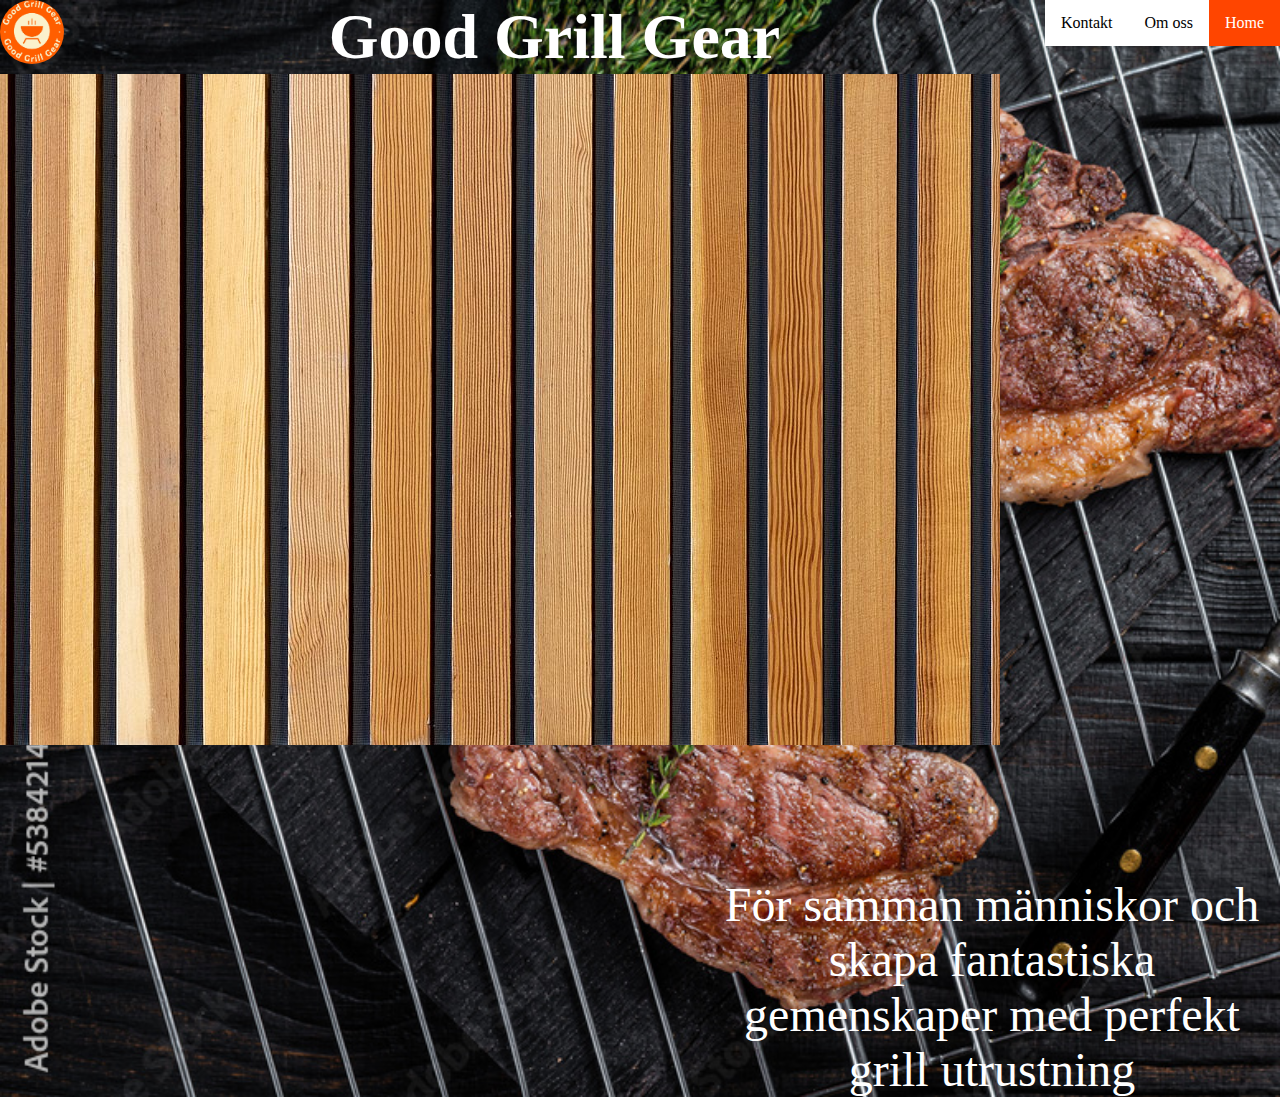
==== Index.html @ efc12a7b "aqweRSDTGFHJM,K" ====
<!DOCTYPE html>
<html lang="en">
  <head>
    <link rel="stylesheet" href="style.css" />
    <meta charset="UTF-8" />
    <meta name="viewport" content="width=device-width, initial-scale=1.0" />
    <title>Document</title>
  </head>
  <body>
    <header>
      <div class="topnav">
        <img class="Logo" src="GGG_logo.png" alt="LOGO" />
        <a class="active" href="#home">Home</a>
        <a href="Om oss">Om oss</a>
        <a href="Kontakt">Kontakt</a>
        <h1>Good Grill Gear</h1>
      </div>
    </header>
    <main>
      <img src="WoodBackground.jpg" alt="WoodBackground" />
      <p class="Slogan">
        För samman människor och skapa fantastiska gemenskaper med perfekt grill
        utrustning
      </p>
    </main>
    <footer></footer>
  </body>

  <script src="app.js"></script>
</html>
---- style.css ----
* {
  margin: 0;
  padding: 0;
}

body {
  background-image: url(Grill-Background.jpg);
  background-repeat: no-repeat;
  background-size: cover;
}

.Logo {
  border-radius: 50%;
  float: left;
  width: 5%;
}

h1 {
  text-align: center;
  color: white;
  font-size: 400%;
  font-family: Georgia, "Times New Roman", Times, serif;
}
.topnav {
  overflow: hidden;
}

.topnav a {
  float: right;
  padding: 14px 16px;
  font-size: 16px;
  background-color: white;
  color: black;
  font-family: Georgia, "Times New Roman", Times, serif;
  text-decoration: none;
}

.topnav a:hover {
  background-color: white;
  color: black;
}

.topnav a.active {
  background-color: orangered;
  color: white;
}

.grill {
  width: 35%;
  float: right;
  margin-right: 5%;
  margin-top: 5%;
}

.Slogan {
  color: white;
  text-align: center;
  max-width: 45%;
  margin-top: 10%;
  font-size: 300%;
  float: inline-end;
}
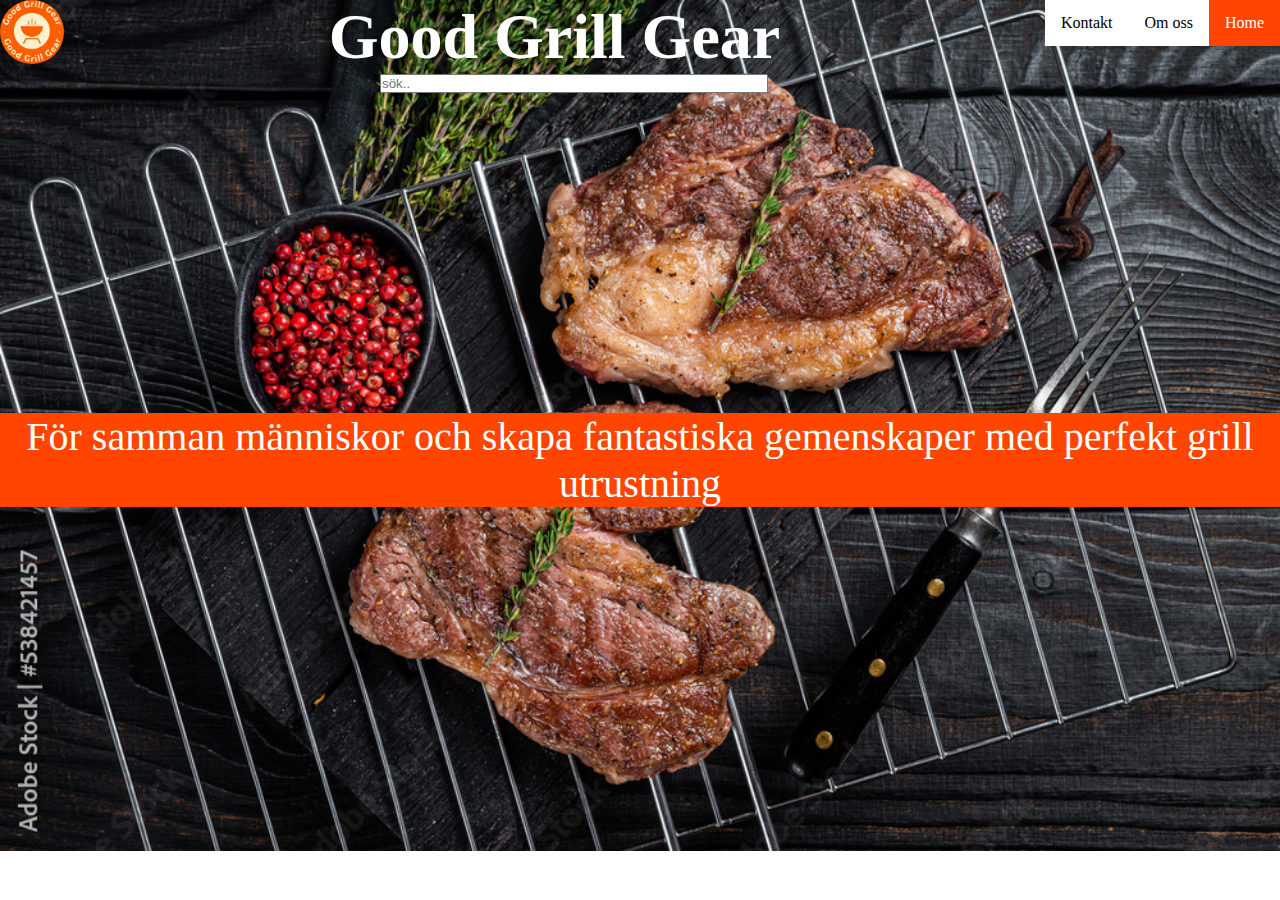
==== commit 301aa2ef: "wrestdyfujgkhli" ====
--- a/Index.html
+++ b/Index.html
@@ -15,9 +15,10 @@
         <a href="Kontakt">Kontakt</a>
         <h1>Good Grill Gear</h1>
       </div>
+      <input type="text" placeholder="sök.." />
     </header>
     <main>
-      <img src="WoodBackground.jpg" alt="WoodBackground" />
+      <div class="slogan-div"></div>
       <p class="Slogan">
         För samman människor och skapa fantastiska gemenskaper med perfekt grill
         utrustning
--- a/style.css
+++ b/style.css
@@ -45,6 +45,13 @@
   color: white;
 }
 
+input {
+  float: right;
+  width: 30%;
+  text-align: left;
+  margin-right: 40%;
+}
+
 .grill {
   width: 35%;
   float: right;
@@ -54,9 +61,10 @@
 
 .Slogan {
   color: white;
+  background-color: orangered;
+  width: 100%;
+  margin-top: 25%;
+  font-size: 250%;
+  float: inline-end;
   text-align: center;
-  max-width: 45%;
-  margin-top: 10%;
-  font-size: 300%;
-  float: inline-end;
 }
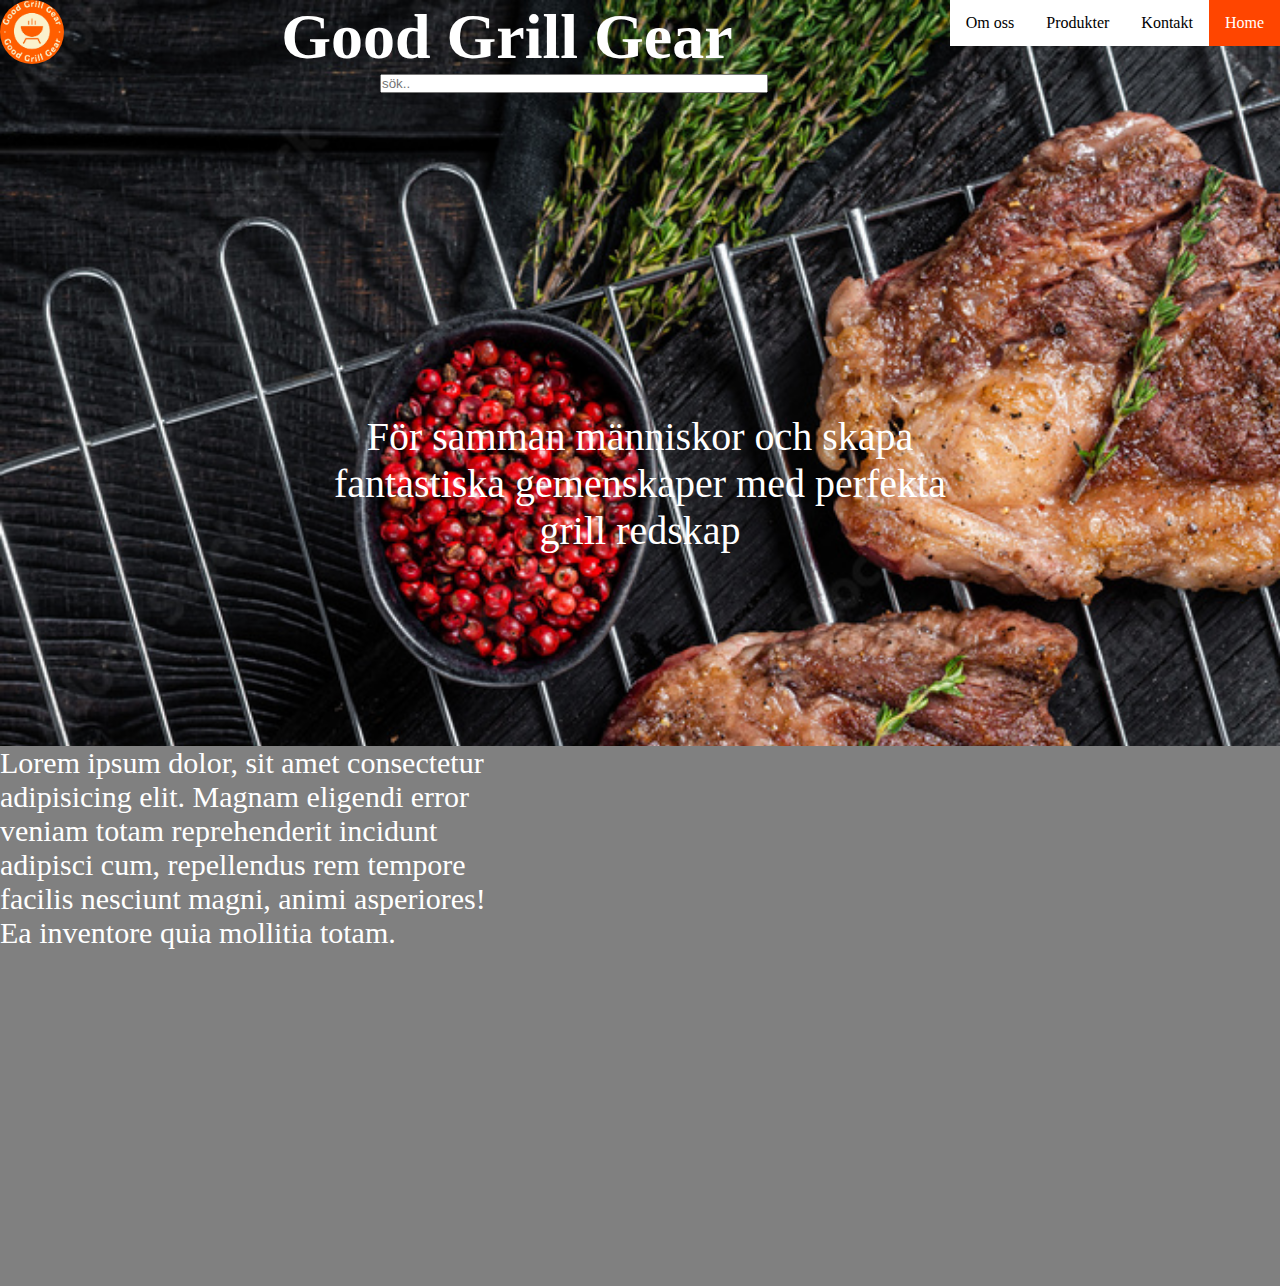
==== commit cc22e4f8: "afsgd" ====
--- a/Index.html
+++ b/Index.html
@@ -11,20 +11,28 @@
       <div class="topnav">
         <img class="Logo" src="GGG_logo.png" alt="LOGO" />
         <a class="active" href="#home">Home</a>
+        <a href="Kontakt">Kontakt</a>
+        <a href="Produkter">Produkter</a>
         <a href="Om oss">Om oss</a>
-        <a href="Kontakt">Kontakt</a>
+
         <h1>Good Grill Gear</h1>
       </div>
       <input type="text" placeholder="sök.." />
     </header>
     <main>
-      <div class="slogan-div"></div>
       <p class="Slogan">
-        För samman människor och skapa fantastiska gemenskaper med perfekt grill
-        utrustning
+        För samman människor och skapa fantastiska gemenskaper med perfekta
+        grill redskap
       </p>
     </main>
-    <footer></footer>
+    <footer>
+      <p class="Om_Oss">
+        Lorem ipsum dolor, sit amet consectetur adipisicing elit. Magnam
+        eligendi error veniam totam reprehenderit incidunt adipisci cum,
+        repellendus rem tempore facilis nesciunt magni, animi asperiores! Ea
+        inventore quia mollitia totam.
+      </p>
+    </footer>
   </body>
 
   <script src="app.js"></script>
--- a/style.css
+++ b/style.css
@@ -3,6 +3,11 @@
   padding: 0;
 }
 
+main {
+  width: 100%;
+  display: flex;
+  justify-content: center;
+}
 body {
   background-image: url(Grill-Background.jpg);
   background-repeat: no-repeat;
@@ -35,8 +40,13 @@
   text-decoration: none;
 }
 
+footer {
+  background-color: grey;
+  height: 60vh;
+}
+
 .topnav a:hover {
-  background-color: white;
+  background-color: #ffd4bf;
   color: black;
 }
 
@@ -61,10 +71,17 @@
 
 .Slogan {
   color: white;
-  background-color: orangered;
-  width: 100%;
+
+  width: 50%;
   margin-top: 25%;
+  margin-bottom: 15%;
   font-size: 250%;
-  float: inline-end;
+
   text-align: center;
 }
+
+.Om_Oss {
+  color: white;
+  width: 40%;
+  font-size: 30px;
+}
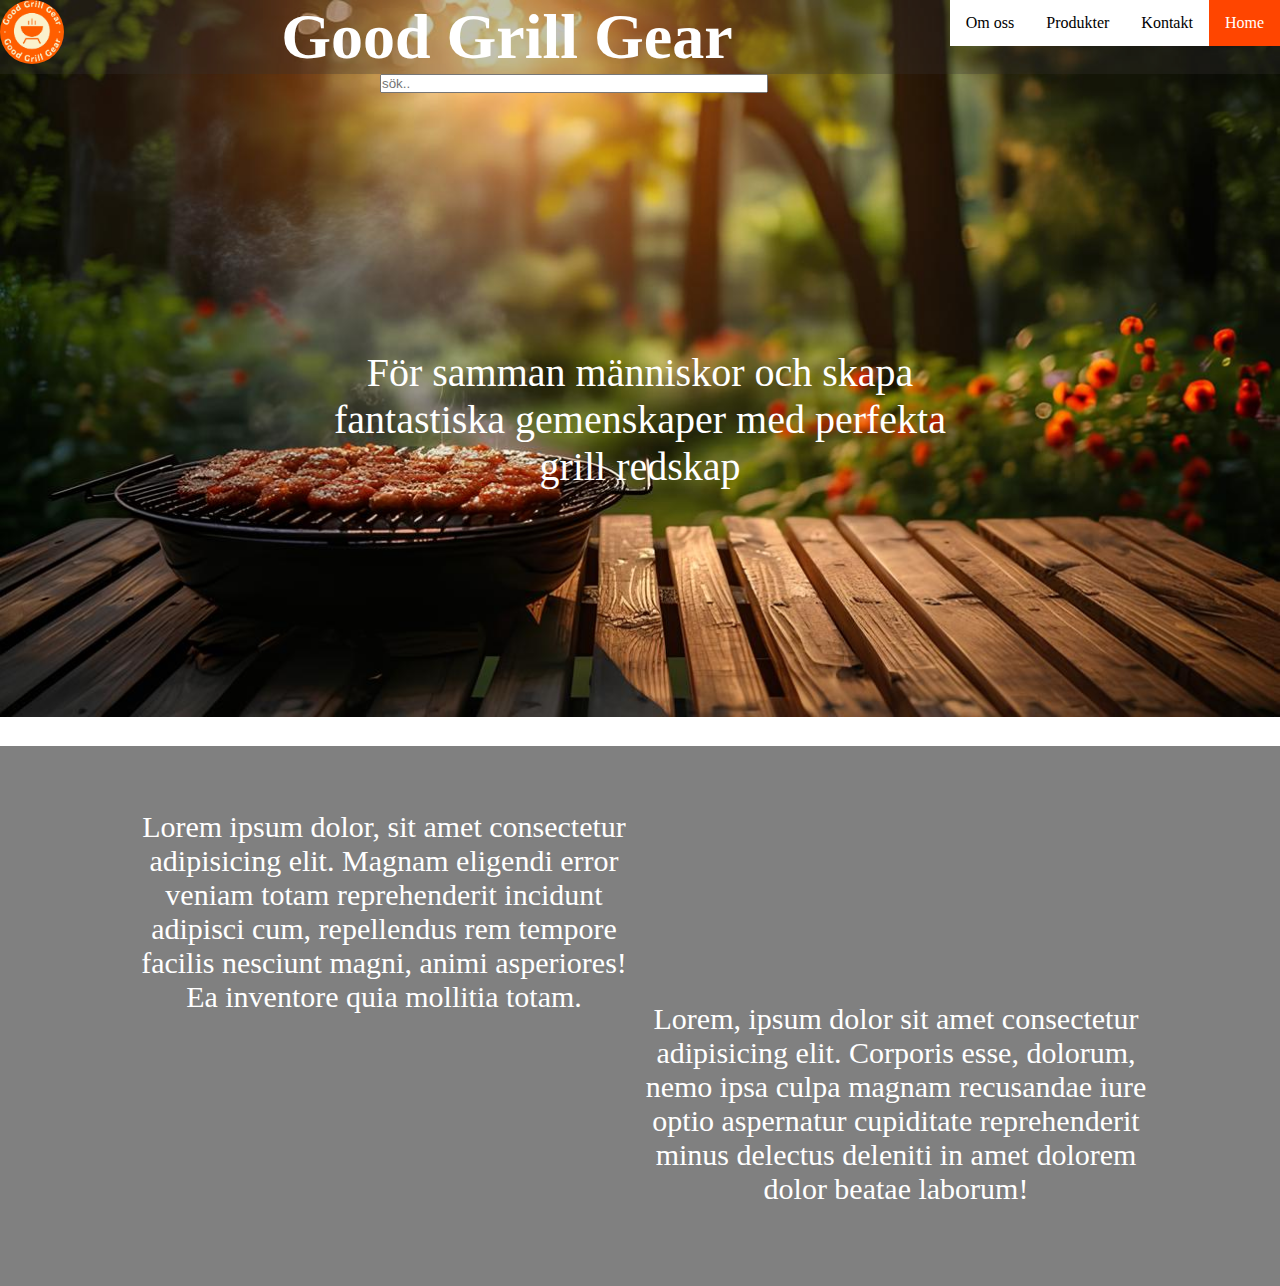
==== commit 4dddbb03: "Borttagna filer och ändringar i kod" ====
--- a/Index.html
+++ b/Index.html
@@ -24,6 +24,7 @@
         För samman människor och skapa fantastiska gemenskaper med perfekta
         grill redskap
       </p>
+      <div id="swimmingSpots"></div>
     </main>
     <footer>
       <p class="Om_Oss">
@@ -32,8 +33,14 @@
         repellendus rem tempore facilis nesciunt magni, animi asperiores! Ea
         inventore quia mollitia totam.
       </p>
+      <p class="Produkter">
+        Lorem, ipsum dolor sit amet consectetur adipisicing elit. Corporis esse,
+        dolorum, nemo ipsa culpa magnam recusandae iure optio aspernatur
+        cupiditate reprehenderit minus delectus deleniti in amet dolorem dolor
+        beatae laborum!
+      </p>
     </footer>
+
+    <script src="app.js"></script>
   </body>
-
-  <script src="app.js"></script>
 </html>
--- a/style.css
+++ b/style.css
@@ -1,6 +1,10 @@
 * {
   margin: 0;
   padding: 0;
+}
+
+header {
+  background-color: rgb(54, 51, 51, 0.3);
 }
 
 main {
@@ -9,9 +13,9 @@
   justify-content: center;
 }
 body {
-  background-image: url(Grill-Background.jpg);
+  background-image: url(Background1.jpg);
   background-repeat: no-repeat;
-  background-size: cover;
+  background-size: 100vw;
 }
 
 .Logo {
@@ -43,6 +47,9 @@
 footer {
   background-color: grey;
   height: 60vh;
+  display: flex;
+  justify-content: center;
+  margin-top: 5%;
 }
 
 .topnav a:hover {
@@ -73,7 +80,7 @@
   color: white;
 
   width: 50%;
-  margin-top: 25%;
+  margin-top: 20%;
   margin-bottom: 15%;
   font-size: 250%;
 
@@ -84,4 +91,14 @@
   color: white;
   width: 40%;
   font-size: 30px;
+  text-align: center;
+  margin-top: 5%;
 }
+
+.Produkter {
+  color: white;
+  width: 40%;
+  font-size: 30px;
+  text-align: center;
+  margin-top: 20%;
+}
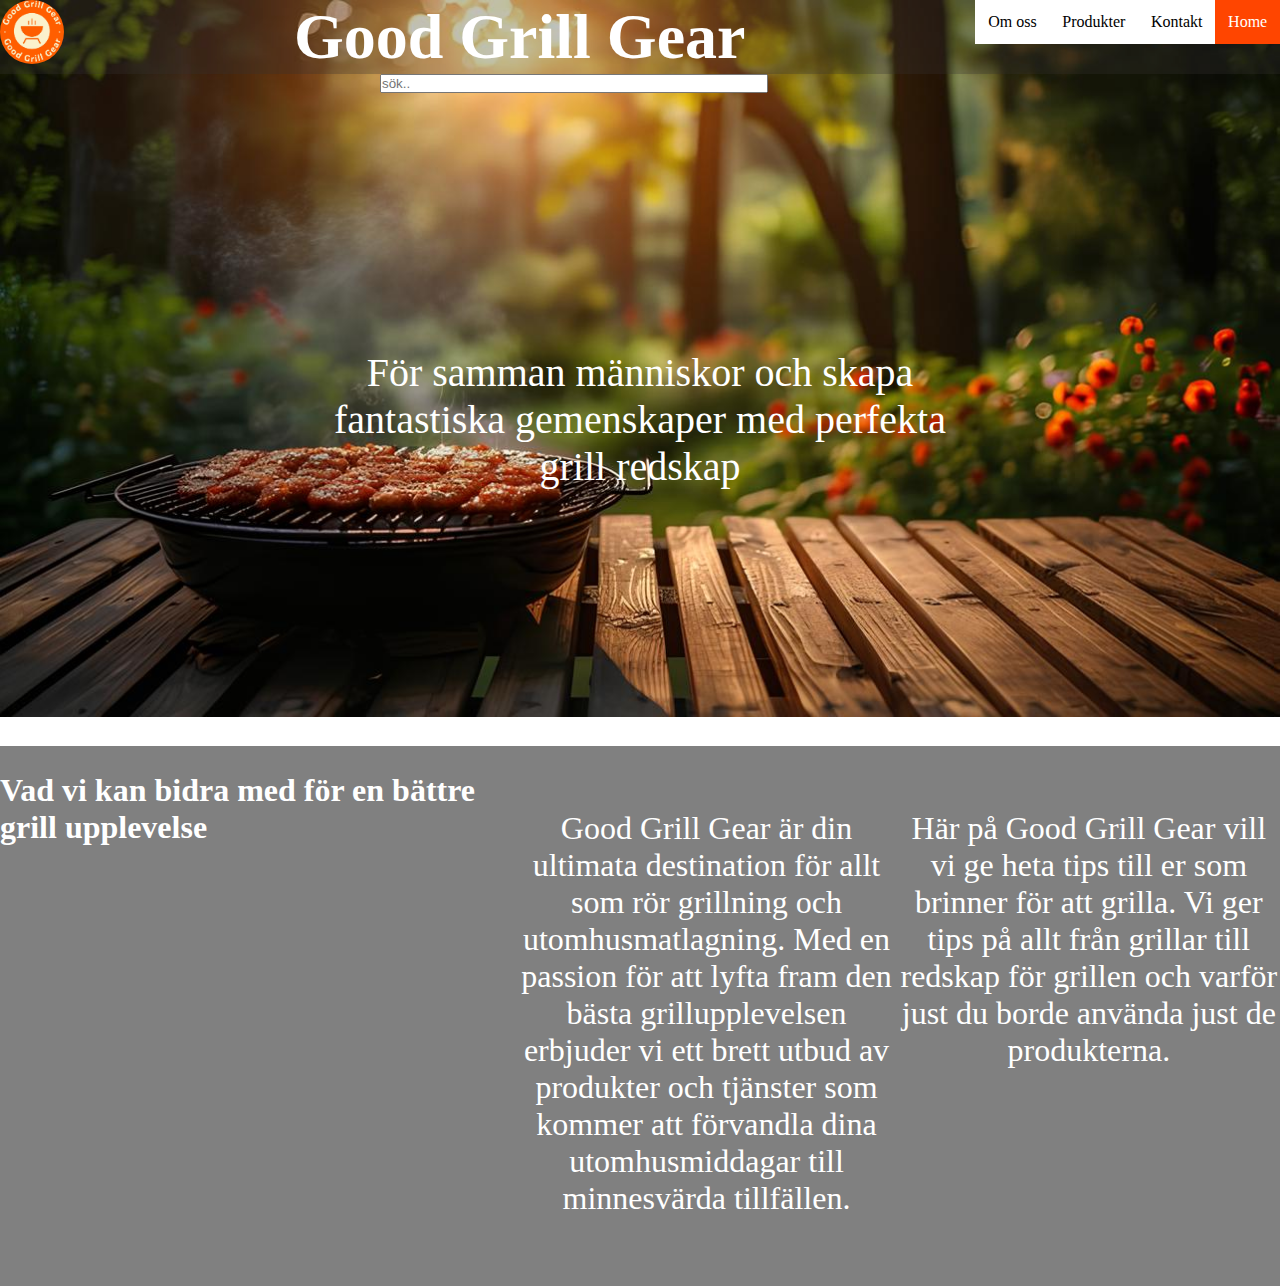
==== commit 2d8f38be: "Några ändringar" ====
--- a/Index.html
+++ b/Index.html
@@ -10,10 +10,10 @@
     <header>
       <div class="topnav">
         <img class="Logo" src="GGG_logo.png" alt="LOGO" />
-        <a class="active" href="#home">Home</a>
+        <a class="active" href="Index.html">Home</a>
         <a href="Kontakt">Kontakt</a>
-        <a href="Produkter">Produkter</a>
-        <a href="Om oss">Om oss</a>
+        <a href="Produkter.html">Produkter</a>
+        <a href="Om_oss.html">Om oss</a>
 
         <h1>Good Grill Gear</h1>
       </div>
@@ -24,20 +24,21 @@
         För samman människor och skapa fantastiska gemenskaper med perfekta
         grill redskap
       </p>
-      <div id="swimmingSpots"></div>
     </main>
     <footer>
+      <h2>Vad vi kan bidra med för en bättre grill upplevelse</h2>
+      <p>
+        Good Grill Gear är din ultimata destination för allt som rör grillning
+        och utomhusmatlagning. Med en passion för att lyfta fram den bästa
+        grillupplevelsen erbjuder vi ett brett utbud av produkter och tjänster
+        som kommer att förvandla dina utomhusmiddagar till minnesvärda
+        tillfällen.
+      </p>
+
       <p class="Om_Oss">
-        Lorem ipsum dolor, sit amet consectetur adipisicing elit. Magnam
-        eligendi error veniam totam reprehenderit incidunt adipisci cum,
-        repellendus rem tempore facilis nesciunt magni, animi asperiores! Ea
-        inventore quia mollitia totam.
-      </p>
-      <p class="Produkter">
-        Lorem, ipsum dolor sit amet consectetur adipisicing elit. Corporis esse,
-        dolorum, nemo ipsa culpa magnam recusandae iure optio aspernatur
-        cupiditate reprehenderit minus delectus deleniti in amet dolorem dolor
-        beatae laborum!
+        Här på Good Grill Gear vill vi ge heta tips till er som brinner för att
+        grilla. Vi ger tips på allt från grillar till redskap för grillen och
+        varför just du borde använda just de produkterna.
       </p>
     </footer>
 
--- a/style.css
+++ b/style.css
@@ -12,6 +12,14 @@
   display: flex;
   justify-content: center;
 }
+footer {
+  background-color: grey;
+  height: 60vh;
+  display: flex;
+  justify-content: center;
+  margin-top: 5%;
+}
+
 body {
   background-image: url(Background1.jpg);
   background-repeat: no-repeat;
@@ -30,26 +38,36 @@
   font-size: 400%;
   font-family: Georgia, "Times New Roman", Times, serif;
 }
+
+h2 {
+  color: white;
+  font-size: 200%;
+  font-family: Georgia, "Times New Roman", Times, serif;
+  margin-top: 2%;
+  height: 15%;
+}
+
+p {
+  color: white;
+  width: 40%;
+  font-size: 200%;
+  text-align: center;
+  margin-top: 5%;
+  height: 5%;
+}
+/* topnav */
 .topnav {
   overflow: hidden;
 }
 
 .topnav a {
   float: right;
-  padding: 14px 16px;
-  font-size: 16px;
+  padding: 1%;
+  font-size: 100%;
   background-color: white;
   color: black;
   font-family: Georgia, "Times New Roman", Times, serif;
   text-decoration: none;
-}
-
-footer {
-  background-color: grey;
-  height: 60vh;
-  display: flex;
-  justify-content: center;
-  margin-top: 5%;
 }
 
 .topnav a:hover {
@@ -60,6 +78,30 @@
 .topnav a.active {
   background-color: orangered;
   color: white;
+}
+
+/* produktnav */
+.produktnav {
+  overflow: hidden;
+  width: 100%;
+}
+
+.produktnav a {
+  padding: 2%;
+  font-size: 100%;
+  background-color: white;
+  color: black;
+  font-family: Georgia, "Times New Roman", Times, serif;
+  text-decoration: none;
+
+  margin-left: 12%;
+  margin-top: 5%;
+  height: 100%;
+}
+
+.produktnav a:hover {
+  background-color: #ffd4bf;
+  color: black;
 }
 
 input {
@@ -90,15 +132,18 @@
 .Om_Oss {
   color: white;
   width: 40%;
-  font-size: 30px;
+  font-size: 200%;
   text-align: center;
   margin-top: 5%;
+}
+#GrillBild2 {
+  width: 20%;
 }
 
 .Produkter {
   color: white;
   width: 40%;
-  font-size: 30px;
+  font-size: 200%;
   text-align: center;
-  margin-top: 20%;
+  margin-top: 25%;
 }
